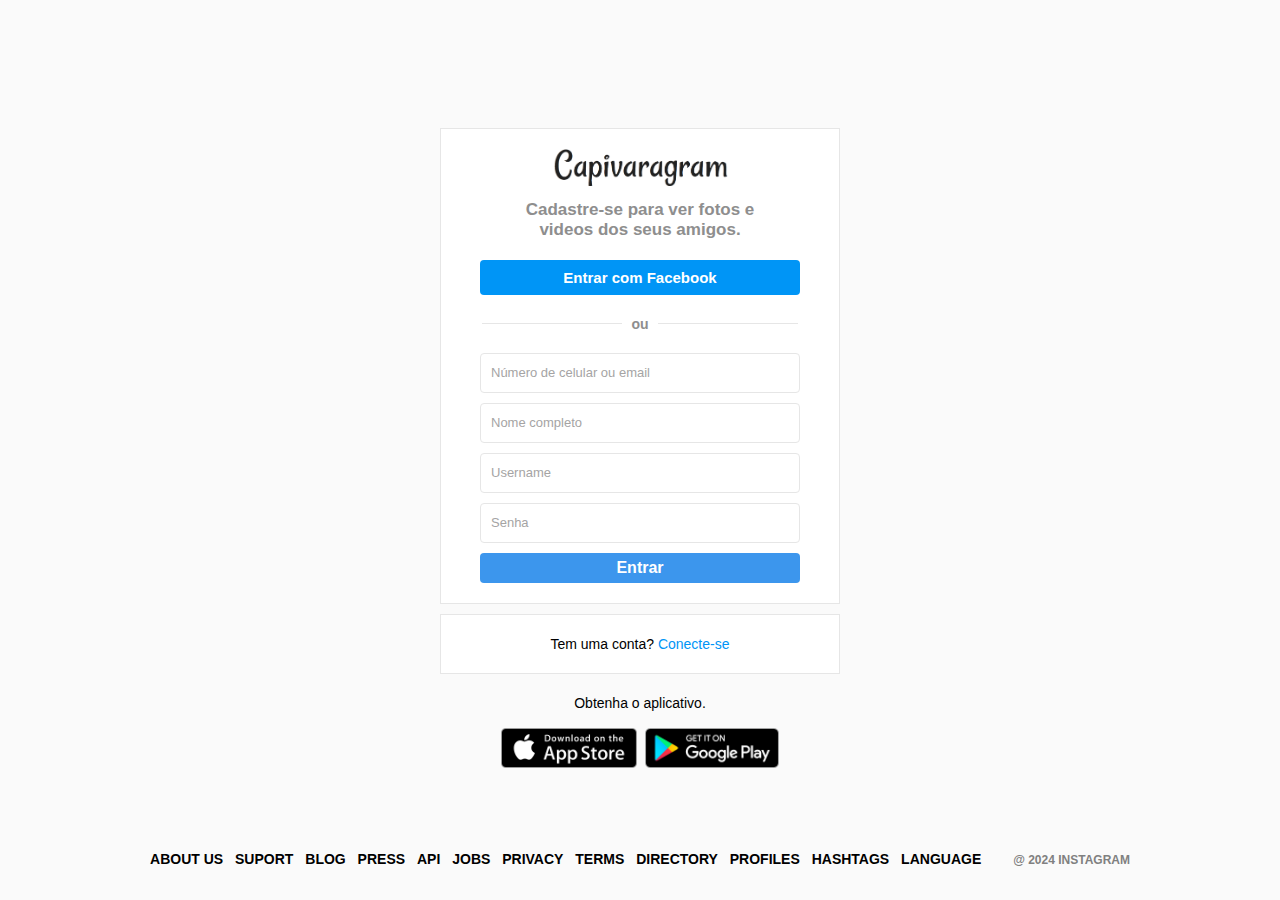
==== singnup.html @ 29955b97 "Initial commit" ====
<!DOCTYPE html>
<html lang="pt-br">

<head>
    <meta charset="UTF-8">
    <meta name="viewport" content="width=device-width, initial-scale=1.0">
    <link rel="stylesheet" href="/styles.css" />
    <title>Faça seu cadastro - Capivaragram</title>
</head>
<div id="wrapper">

    <div id="container-signup">

        <div class="column">
            <div class="login-panel">
                <div class="logo">
                    <img class="logo-img" src="/assets/logo-2.png" alt="logo do capivaragram">
                </div>

                <div class="message">
                    <span>Cadastre-se para ver fotos e videos dos seus amigos.</span>
                </div>

                <button class="cta-button">Entrar com Facebook</button>

                <div class="divisor-container">
                    <div class="line"></div>
                    <div class="divisor-tag">ou</div>
                    <div class="line"></div>
                </div>

                <form>
                    <input placeholder="Número de celular ou email" type="text" name="email">
                    <input placeholder="Nome completo" type="text" name="name">
                    <input placeholder="Username" type="text" name="username">
                    <input placeholder="Senha" type="password" name="password">

                    <input type="submit" value="Entrar" />
                </form>
            </div>

            <div class="infobox">
                <p>Tem uma conta? <a href="/index.html">Conecte-se</a></p>
            </div>

            <div class="get-app-panel">
                Obtenha o aplicativo.
                <div class="app-buttons">
                    <a href="#">
                        <img src="/assets/appstore.png" alt="Baixe na AppStore">
                    </a>
                    <a href="#">
                        <img src="/assets/googleplay.png" alt="Baixe na Google Play">
                    </a>
                </div>
            </div>

        </div>

    </div>

    <footer>
        <div class="footer-inner">
            <a href="#">About us</a>
            <a href="#">Suport</a>
            <a href="#">Blog</a>
            <a href="#">Press</a>
            <a href="#">API</a>
            <a href="#">Jobs</a>
            <a href="#">Privacy</a>
            <a href="#">Terms</a>
            <a href="#">Directory</a>
            <a href="">Profiles</a>
            <a href="">Hashtags</a>
            <a href="">Language</a>
            <div class="text-small">@ 2024 Instagram</div>
        </div>
    </footer>

</div>


<body>

</body>

</html>
---- styles.css ----
* {
    box-sizing: border-box;
    padding: 0;
    margin: 0px;
}

a {
    text-decoration: none;
    color: var(--button-primary);
}

body {
    --backgroud: #FAFAFA;
    --white: #FFFFFF;
    --black: #000000;
    --button-primary: #0095f6;
    --border-primary: #e6e6e6;

    background: var(--backgroud);
    height: 100%;
    width: 100%;
    font-family: Arial, Helvetica, sans-serif;
    font-size: 14px;
    line-height: 18px;
}

#wrapper {
    height: 100vh;
}

#container {
    margin: 0 auto;
    min-height: 100%;
    width: 800px;
    display: flex;
    align-items: center;
}

.column {
    flex-grow: 1; /* elementos disputam o mesmo espaço */
    width: 50%;
}

.left {
    background-image: url("./assets/main-foto.png");
    background-size: 450px;
    background-repeat: no-repeat;
    background-position: center;
    height: 600px;
    margin-bottom: 50px;
}

.right {
    padding-left: 20px;

}

.login-panel {
    background-color: var(--white);
    border: 1px solid var(--border-primary);
    text-align: center;
    padding: 20px 0;
}

.logo-img {
    width: 175px;
}

form {
    display: flex;
    flex-direction: column;
    align-items: center;
    justify-content: center;
}

input[type="password"], input[type="text"]{
    background-color: var(--white);
    border: 1px solid var(--border-primary);
    height: 40px;
    border-radius: 4px;
    margin-top: 10px;
    padding: 10px;
    font-size: 13px;
    width: 320px;
    color: #000000;
}

input[type="password"]::placeholder, input[type="text"]::placeholder {
    color: rgb(165, 164, 164);
}

input[type="password"]:focus, input[type="text"]:focus {
    outline: 0;
    border: 1px solid var(--border-primary);
}

input[type="submit"]{
    width: 320px;
    margin-top: 10px;
    height: 30px;
    border: 0;
    background-color: #3c96ed;
    border-radius: 4px;
    color: var(--white);
    font-size: 16px;
    font-weight: bold;
    cursor: pointer;
}

.infobox {
    background-color: var(--white);
    height: 60px;
    border: 1px solid var(--border-primary);
    margin: 10px auto 0;
    display: flex;
    justify-content: center;
    align-items: center;
}w

.infobox p a {
    font-weight: bold;
    user-select: none;
}

.get-app-panel {
    margin-top: 20px;
    text-align: center;
}

.app-buttons {
    margin-top: 16px;
}

.app-buttons img {
    height: 40px;
    padding: 0 2px;
}

footer {
    text-align: center;
    height: 50px;
    margin-top: -50px;
}

footer a {
    color: var(--black);
    text-transform: uppercase;
    font-weight: bold;
    margin-right: 8px;
}

.text-small {
    font-size: 12px;
    font-weight: bold;
    color: grey;
    text-transform: uppercase;
    padding-left: 20px;
    display: inline-block;
}

/* pagina signup */

#container-signup {
    margin: 0 auto;
    min-height: 100%;
    max-width: 400px;
    display: flex;
    align-items: center;
}

.message {
    margin: 10px 70px;
}

.message span {
    text-align: center;
    font-size: 17px;
    font-weight: bold;
    line-height: 20px;
    color: #8e8e8e;
}

.cta-button {
    width: 320px;
    margin: 10px 0;
    height: 35px;
    background-color: var(--button-primary);
    color: var(--white);
    border: 0;
    border-radius: 4px;
    font-size: 15px;
    cursor: pointer;
    font-weight: bold;
}

.divisor-container {
    display: flex;
    justify-content: center;
    align-items: center;
    margin: 10px 0;
}

.line {
    height: 1px;
    background-color: var(--border-primary);
    width: 35%;
}

.divisor-tag {
    font-weight: bold;
    padding: 0 2.5%;
    color: #8e8e8e;
}

@media (max-width: 850px) {
    .left {
        display: none;
    }

    #container {
        width: 70%;
    }

    .right {
        padding-left: 0;
    }
}

@media (max-width: 560px) {
    #container {
        width: 90%;
    }

    #container-signup {
        width: 90%;
    }

    input[type="password"], input[type="text"], input[type="submit"] {
        width: 85%;
    }

    .cta-button {
        width: 85%;
    }

    .message {
        margin: 10px 25px;
    }
}
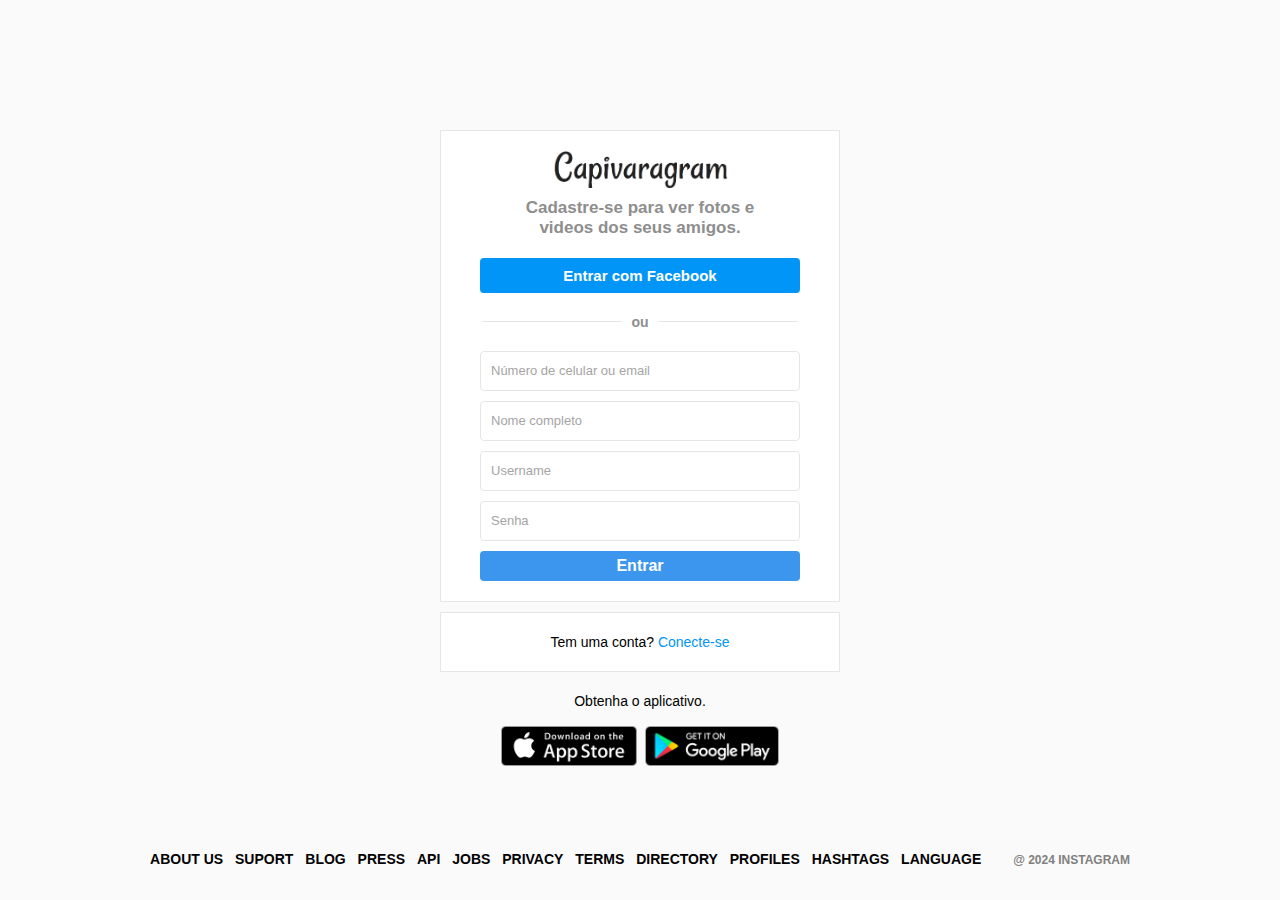
==== commit 02a743b9: "desafio pagina feed" ====
--- a/singnup.html
+++ b/singnup.html
@@ -4,7 +4,8 @@
 <head>
     <meta charset="UTF-8">
     <meta name="viewport" content="width=device-width, initial-scale=1.0">
-    <link rel="stylesheet" href="/styles.css" />
+    <link rel="shortcut icon" href="assets/favicon.png" type="image/x-icon">
+    <link rel="stylesheet" href="styles.css" />
     <title>Faça seu cadastro - Capivaragram</title>
 </head>
 <div id="wrapper">
@@ -14,7 +15,7 @@
         <div class="column">
             <div class="login-panel">
                 <div class="logo">
-                    <img class="logo-img" src="/assets/logo-2.png" alt="logo do capivaragram">
+                    <img class="logo-img" src="assets/logo-2.png" alt="logo do capivaragram">
                 </div>
 
                 <div class="message">
@@ -29,7 +30,7 @@
                     <div class="line"></div>
                 </div>
 
-                <form>
+                <form action="home.html">
                     <input placeholder="Número de celular ou email" type="text" name="email">
                     <input placeholder="Nome completo" type="text" name="name">
                     <input placeholder="Username" type="text" name="username">
@@ -40,17 +41,17 @@
             </div>
 
             <div class="infobox">
-                <p>Tem uma conta? <a href="/index.html">Conecte-se</a></p>
+                <p>Tem uma conta? <a href="index.html">Conecte-se</a></p>
             </div>
 
             <div class="get-app-panel">
                 Obtenha o aplicativo.
                 <div class="app-buttons">
                     <a href="#">
-                        <img src="/assets/appstore.png" alt="Baixe na AppStore">
+                        <img src="assets/appstore.png" alt="Baixe na AppStore">
                     </a>
                     <a href="#">
-                        <img src="/assets/googleplay.png" alt="Baixe na Google Play">
+                        <img src="assets/googleplay.png" alt="Baixe na Google Play">
                     </a>
                 </div>
             </div>
--- a/styles.css
+++ b/styles.css
@@ -62,8 +62,20 @@
     padding: 20px 0;
 }
 
+.logo {
+    display: flex;
+    flex-direction: column;
+    justify-content: center;
+    align-items: center;
+}
+
 .logo-img {
     width: 175px;
+}
+
+.logo-capivara {
+    width: 48px;
+    height: 48px;
 }
 
 form {
@@ -212,6 +224,108 @@
     color: #8e8e8e;
 }
 
+/* PAGINA FEED */
+
+#header-feed {
+    width: 100%;
+    padding: 10px;
+    background-color: var(--black);
+    display: flex;
+    align-items: center;
+    justify-content: center;
+    height: 80px;
+    margin-bottom: 18px;
+}
+
+#header-feed h1 {
+    font-size: 25px;
+    color: white;
+    font-weight: bold;
+}
+
+#container-feed {
+    display: flex;
+    flex-direction: column;
+    max-width: 600px;
+    padding: 0 16px;
+    margin: 0 auto;
+}
+
+.btn-voltar {
+    text-align: center;
+    width: 58px;
+    color: var(--black);
+    border: 1px solid var(--black);
+    border-radius: 4px;
+    padding: 4px 8px;
+    margin-bottom: 10px;
+}
+
+.btn-voltar:hover {
+    transform: scale(1.01);
+    text-decoration: underline;
+}
+
+.post {
+    width: 100%;
+    display: flex;
+    flex-direction: column;
+    margin-bottom: 16px;
+}
+
+.header-post {
+    width: 100%;
+    display: flex;
+    flex-direction: row;
+    align-items: center;
+    justify-content: baseline;
+    padding: 10px 0 10px 10px;
+}
+
+.foto-perfil {
+    width: 48px;
+    height: 48px;
+    border-radius: 50%;
+    margin-right: 18px;
+}
+
+.header-post h2 {
+    font-size: 18px;
+}
+
+.foto-post {
+    width: 100%;
+    max-height: 354px;
+    object-fit: cover;
+    border-radius: 8px;   
+    transition: 0.5s;
+}
+
+.foto-post:hover {
+    transform: scale(1.01);
+}
+
+.interacoes-post {
+    display: flex;
+    flex-direction: row;
+    width: 100%;
+    padding: 10px 8px ;
+}
+
+.btn-post {
+    border: 1px solid var(--black);
+    background-color: white;
+    padding: 2px 5px;
+    border-radius: 4px;
+    margin-right: 8px;
+    color: var(--black);
+    cursor: pointer;
+}
+
+.btn-post:hover {
+    text-decoration: underline;
+}
+
 @media (max-width: 850px) {
     .left {
         display: none;
